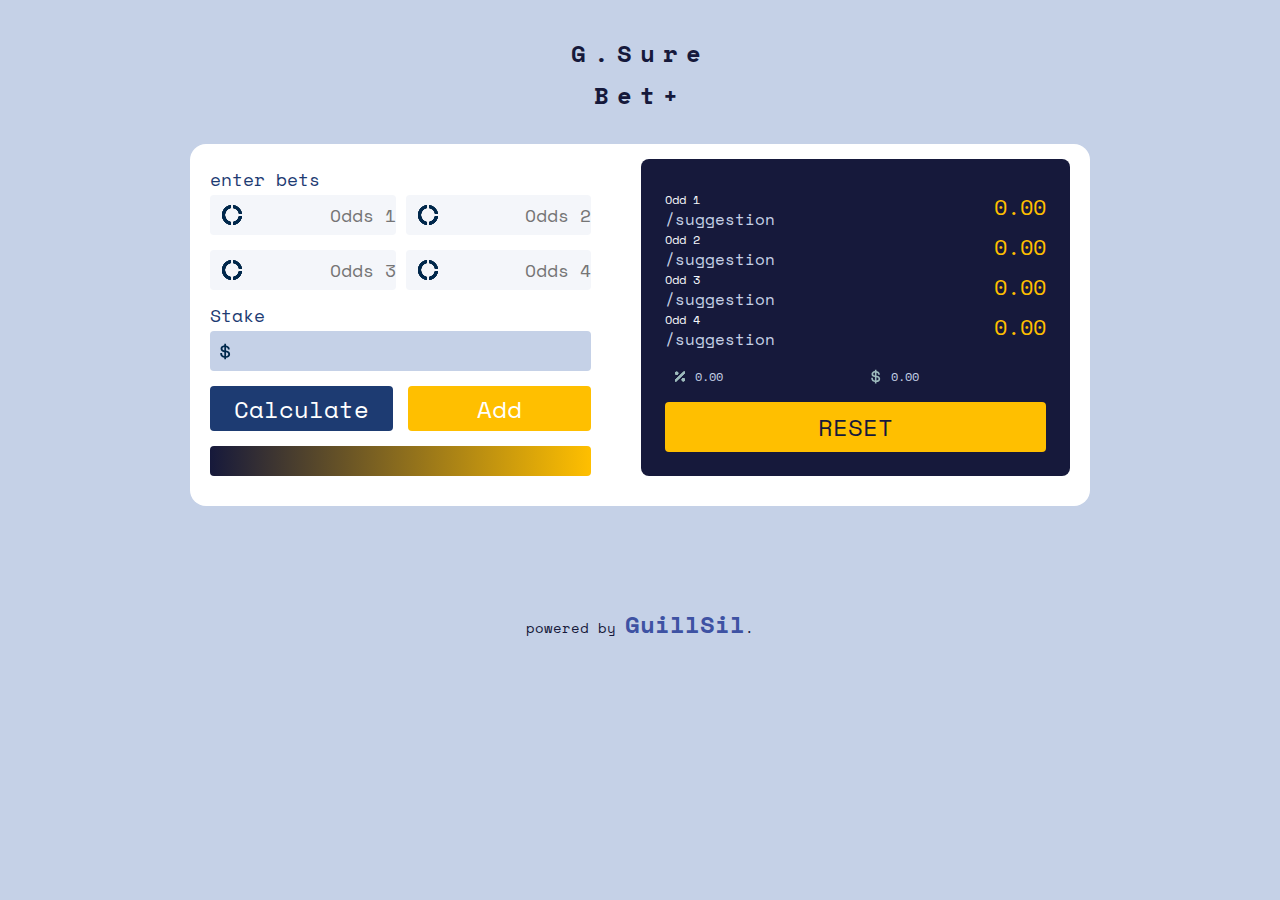
==== index.html @ c914a536 "update" ====
<!DOCTYPE html>
<html lang="en">

<head>
  <meta charset="UTF-8">
  <meta name="viewport" content="width=device-width, initial-scale=1.0">
  <link rel="icon" type="image/png" sizes="32x32" href="./images/icono.ico">
  <link rel="stylesheet" href="sass/style.css">
  <title>G.Sure bet Calculator v3.0</title>
</head>

<body class="body">
  <header class="topnav wrapper">
    <h1 class="header-titulo"><a href="/index.html">G.Sure <br>Bet+</a></h1>
  </header>

  <section class="calculadora-container">
    <div class="inputs-seccion">
      <label class="input-seccion__monto-label">enter bets</label>
      <div class="input-seccion-v4">
        <label class="input-seccion-v4__odd-label"></label>
        <input id="input1" class="input-seccion-v4__odd-input" type="number" placeholder="Odds 1">

        <label class="input-seccion-v4__odd-label"></label>
        <input id="input2" class="input-seccion-v4__odd-input" type="number" placeholder="Odds 2">

        <label class="input-seccion-v4__odd-label"></label>
        <input id="input3" class="input-seccion-v4__odd-input" type="number" placeholder="Odds 3">
        <label class="input-seccion-v4__odd-label"></label>
        <input id="input4" class="input-seccion-v4__odd-input" type="number" placeholder="Odds 4">
      </div>

      <label class="input-seccion__monto-label">Stake</label>
      <input id="monto" class="input-seccion__monto-input" type="number" placeholder="  ">

      <fieldset class="btns">
        <button class="btns__boton btns__boton__custom" id="calculate">Calculate</button>
        <button class="btns__boton btns__boton__custom btns__boton__custom__add" id="agregar">Add</button>
      </fieldset>
      <fieldset class="btns-status">
        <button class="btns-status__boton" id="specialButton"></button>
      </fieldset>

    </div>
    <div class="result-seccion" id="result betting">
      <div class="resultado">
        <div>
          <p class="resultado__odd">Odd 1</p>
          <p class="resultado__valor">/suggestion</p>
        </div>

        <p class="resultado__tip-odd" id="resultado-odd1">0.00</p>

        <div>
          <p class="resultado__odd">Odd 2</p>
          <p class="resultado__valor">/suggestion</p>
        </div>

        <p class="resultado__tip-odd" id="resultado-odd2">0.00</p>

        <div>
          <p class="resultado__odd">Odd 3</p>
          <p class="resultado__valor">/suggestion</p>
        </div>

        <p class="resultado__tip-odd" id="resultado-odd3">0.00</p>

        <div>
            <p class="resultado__odd">Odd 4</p>
            <p class="resultado__valor">/suggestion</p>
        </div>
        
        <p class="resultado__tip-odd" id="resultado-odd4">0.00</p>


      </div>
      <div class="resultado__result-abajo">
        <p class="resultado__result-abajo__porcentaje" id="resultado-porcentaje">0.00</p>

        <p class="resultado__result-abajo__ganancia" id="resultado-ganancia">0.00</p>
      </div>
      <button class="result-seccion__reset" id="clear">Reset</button>
    </div>

  </section>



  <div class="attribution">
    powered by <a href="https://github.com/guillsil" target="_blank">GuillSil</a>.
  </div>

  <script src="/js/main.js"></script>
</body>

</html>
---- sass/style.css ----
@import url("https://fonts.googleapis.com/css2?family=Space+Mono:ital,wght@0,400;0,700;1,400;1,700&amp;display=swap");
* {
  margin: 0;
  padding: 0;
  box-sizing: border-box;
}
* ::before,
* ::after {
  box-sizing: border-box;
}

body {
  font-size: 24px;
  color: hsl(235.14, 45.68%, 15.88%);
  background-color: hsl(220, 41%, 84%);
  font-family: "Space Mono", monospace;
  position: relative;
  margin: 0;
  min-height: 100vh;
}
body::after {
  content: "";
  position: absolute;
  inset: 0;
  z-index: -1;
}

.nav-2 {
  display: none;
}

a,
a:visited,
a:active {
  font-size: 1.5rem;
  font-weight: 700;
  text-decoration: none;
  color: hsl(235.14, 45.68%, 15.88%);
}
a:hover,
a:visited:hover,
a:active:hover {
  -webkit-text-decoration: underline 2px;
          text-decoration: underline 2px;
}

.wrapper {
  width: min(100% - 3rem, 56.25rem);
  margin-inline: auto;
}

.topnav {
  display: flex;
  justify-content: space-around;
  align-items: center;
  border-right: 1rem;
}
.topnav button {
  background: none;
  border: none;
  padding: 0;
}
@media (width >= 40em) {
  .topnav button {
    display: none;
  }
}
.topnav__open[aria-expanded=true] + .topnav__menu {
  translate: 0;
}
@media (prefers-reduced-motion) {
  .topnav__open[aria-expanded=true] + .topnav__menu {
    opacity: 1;
  }
}
.topnav__close {
  display: block;
  margin-inline-start: auto;
  margin-block-end: 8rem;
}
.topnav__close img {
  width: 2.5rem;
}
@media (width < 40em) {
  .topnav__menu {
    position: fixed;
    inset: 0;
    padding: 1.5rem;
    background-color: hsl(220, 41%, 84%);
    translate: 100vw 0;
    transition: translate 0.5s ease-in-out;
  }
}
@media (width < 40em) and (prefers-reduced-motion) {
  .topnav__menu {
    translate: 0;
    opacity: 0;
    transition: opacity 500ms ease-in-out;
  }
}
.topnav__links {
  display: flex;
  gap: 1rem;
  align-items: center;
  margin: 0;
  padding: 0;
}
@media (width < 40em) {
  .topnav__links {
    flex-direction: column;
  }
}
.topnav__item {
  list-style-type: none;
}

.header-titulo {
  text-align: center;
  color: hsl(235.14, 45.68%, 15.88%);
  font-size: 1em;
  margin: 30px 0;
  letter-spacing: 8px;
}

.pressed-titulo {
  margin: 10px 0;
}

.calculadora-container {
  background-color: hsl(0, 0%, 100%);
  width: 375px;
  margin: auto;
  border-radius: 16px;
  padding: 20px;
  padding-top: 15px;
  padding-bottom: 15px;
}

.hidden {
  display: none;
}

.input-seccion__odd-label {
  color: hsl(219, 60%, 28%);
  font-size: 0.75em;
  margin-bottom: 3px;
}
.input-seccion__odd-input {
  font-family: "Space Mono", monospace;
  font-size: 0.75em;
  text-align: right;
  caret-color: hsl(45, 100%, 50%);
  border-radius: 4px;
  border: none;
  width: 100%;
  height: 40px;
  margin-bottom: 5px;
  background-color: hsl(220, 41%, 97%);
  background: url("../images/sure.svg") no-repeat 10px center;
  background-color: hsl(220, 41%, 97%);
}
.input-seccion__odd-input:hover {
  cursor: pointer;
}
.input-seccion__odd-input:focus {
  outline: none;
  border: 2px solid hsl(45, 100%, 50%);
}
.input-seccion__odd-input::-webkit-inner-spin-button {
  -webkit-appearance: none;
}
.input-seccion__monto-label {
  color: hsl(219, 60%, 28%);
  font-size: 0.75em;
  margin-bottom: 3px;
}
.input-seccion__monto-input {
  font-family: "Space Mono", monospace;
  font-size: 0.75em;
  text-align: right;
  caret-color: hsl(45, 100%, 50%);
  border-radius: 4px;
  border: none;
  width: 100%;
  height: 40px;
  margin-bottom: 5px;
  background-color: hsl(220, 41%, 97%);
  background: url("../images/icon-dollar-two.svg") no-repeat 10px center;
  background-color: hsl(220, 41%, 84%);
}
.input-seccion__monto-input:hover {
  cursor: pointer;
}
.input-seccion__monto-input:focus {
  outline: none;
  border: 2px solid hsl(45, 100%, 50%);
}
.input-seccion__monto-input::-webkit-inner-spin-button {
  -webkit-appearance: none;
}
.input-seccion__titulo {
  font-size: 0.8em;
  color: hsl(219, 60%, 28%);
  margin-bottom: 10px;
}

.input-seccion-v4 {
  display: grid;
  grid-template-columns: repeat(2, 1fr);
  gap: 10px;
}
.input-seccion-v4__odd-label {
  display: none;
}
.input-seccion-v4__odd-input {
  font-family: "Space Mono", monospace;
  font-size: 0.75em;
  text-align: right;
  caret-color: hsl(45, 100%, 50%);
  border-radius: 4px;
  border: none;
  width: 100%;
  height: 40px;
  margin-bottom: 5px;
  background-color: hsl(220, 41%, 97%);
  background: url("../images/sure.svg") no-repeat 10px center;
  background-color: hsl(220, 41%, 97%);
}
.input-seccion-v4__odd-input:hover {
  cursor: pointer;
}
.input-seccion-v4__odd-input:focus {
  outline: none;
  border: 2px solid hsl(45, 100%, 50%);
}
.input-seccion-v4__odd-input::-webkit-inner-spin-button {
  -webkit-appearance: none;
}

.btns {
  border: none;
  display: grid;
  gap: 15px;
  margin-top: 10px;
  margin-bottom: 15px;
  grid-template-columns: 1fr 1fr;
}

.btns-status {
  border: none;
  display: grid;
  gap: 15px;
  margin-top: 10px;
  margin-bottom: 15px;
  grid-template-columns: 1fr;
}

.btns-status-pressed {
  border: none;
  display: grid;
  gap: 15px;
  margin-top: 10px;
  margin-bottom: 5px;
  grid-template-columns: 1fr;
}

.pressed-status {
  margin-bottom: 1px;
}

.btns-status__boton {
  width: 100%;
  height: 30px;
  font-size: 0.8em;
  font-family: "Space Mono", monospace;
  border: none;
  border-radius: 4px;
  color: hsl(0, 0%, 100%);
  background-image: linear-gradient(to right, hsl(235.14, 45.68%, 15.88%), hsl(45, 100%, 50%));
}

.pressed {
  width: 147;
  font-size: 1em;
  height: 45px;
}

.btns__boton {
  width: 147px;
  height: 45px;
  font-size: 1em;
  background-color: hsl(235.14, 45.68%, 15.88%);
  font-family: "Space Mono", monospace;
  border: none;
  border-radius: 4px;
  color: hsl(0, 0%, 100%);
  transition-duration: 1s;
}
.btns__boton:hover {
  cursor: pointer;
  background-color: hsl(235.14, 45.68%, 15.88%);
}
.btns__boton__custom {
  background-color: hsl(219, 60%, 28%);
  width: 100%;
}
.btns__boton__custom__add {
  background-color: hsl(45, 100%, 50%);
  width: 100%;
}
.btns__boton__custom__add:hover {
  cursor: pointer;
  background-color: hsl(45, 86%, 45%);
}

.error {
  border: 2px solid red;
}

.result-seccion {
  background-color: hsl(235.14, 45.68%, 15.88%);
  border-radius: 8px;
  padding: 32px 24px 24px;
  margin-bottom: 15px;
  display: flex;
  flex-direction: column;
  justify-content: space-between;
}

.resultado {
  display: grid;
  grid-template-columns: 1fr 1fr;
}
.resultado__odd {
  font-size: 0.5em;
  color: hsl(220, 41%, 97%);
}
.resultado__valor {
  font-size: 0.65em;
  color: hsl(220, 41%, 84%);
}
.resultado__tip-odd {
  font-size: 0.9em;
  color: hsl(45, 100%, 50%);
  text-align: right;
}
.resultado__result-abajo {
  display: grid;
  font-size: 0.5em;
  grid-template-columns: 1fr 1fr;
  gap: 10px;
  margin-top: 10px;
  color: hsl(220, 41%, 84%);
}
.resultado__result-abajo__porcentaje {
  background: url("../images/percent.svg") no-repeat 10px center;
  background-size: 0.8em;
  padding-left: 30px;
}
.resultado__result-abajo__ganancia {
  background: url("../images/icon-dollar.svg") no-repeat 10px center;
  background-size: 0.8em;
  padding-left: 30px;
}

.result-seccion__reset {
  background-color: hsl(45, 100%, 50%);
  font-family: "Space Mono", monospace;
  color: hsl(235.14, 45.68%, 15.88%);
  border: none;
  text-transform: uppercase;
  border-radius: 4px;
  font-size: 1em;
  height: 50px;
  margin-top: 10px;
  transition-duration: 1s;
}
.result-seccion__reset:hover {
  cursor: pointer;
  background-color: hsl(45, 86%, 45%);
}

.attribution {
  font-size: 14px;
  text-align: center;
  margin: 1px 0;
}

.attribution a {
  color: hsl(228, 45%, 44%);
}

.attribution2 a {
  color: hsl(228, 45%, 44%);
}

@media (min-width: 1024px) {
  .header-titulo {
    margin: 30px 0 30px;
    font-size: 1.2em;
  }
  .calculadora-container {
    width: 900px;
    display: flex;
    gap: 50px;
  }
  .inputs-seccion {
    flex: 1;
  }
  .result-seccion {
    flex: 1;
  }
  .btns__boton {
    width: 120px;
  }
  .btns__boton {
    width: 100%;
  }
  .attribution {
    margin: 100px 0 100px;
  }
  .attribution2 {
    margin: 100px 0 100px;
  }
  .resultado__odd1, .resultado__odd2 {
    font-size: 0.8em;
  }
  .resultado__valor1, .resultado__valor2 {
    font-size: 0.7em;
  }
  .resultado__tip-odd1, .resultado__tip-odd2 {
    font-size: 1em;
  }
}/*# sourceMappingURL=style.css.map */
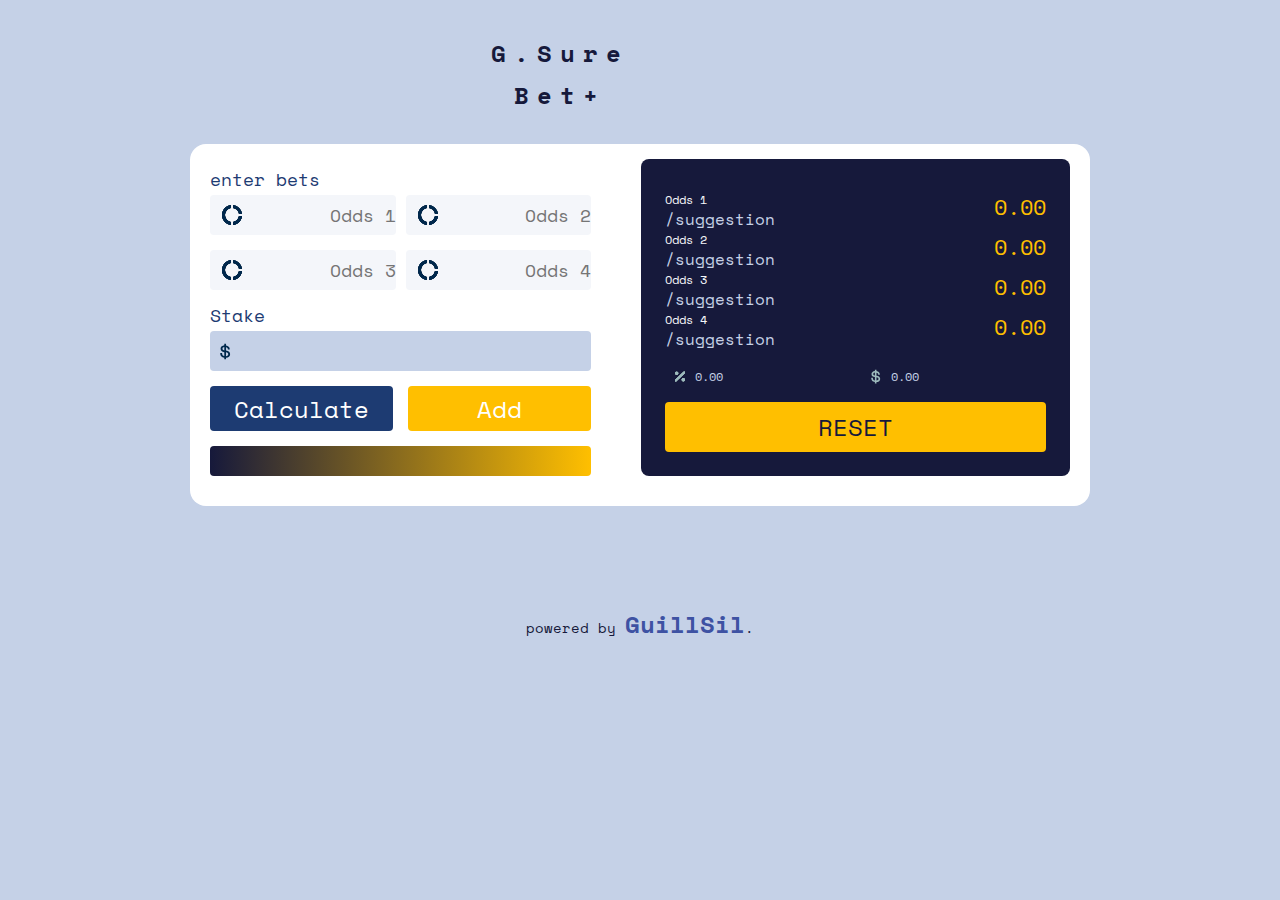
==== commit a4126e54: "update" ====
--- a/index.html
+++ b/index.html
@@ -45,28 +45,28 @@
     <div class="result-seccion" id="result betting">
       <div class="resultado">
         <div>
-          <p class="resultado__odd">Odd 1</p>
+          <p class="resultado__odd">Odds 1</p>
           <p class="resultado__valor">/suggestion</p>
         </div>
 
         <p class="resultado__tip-odd" id="resultado-odd1">0.00</p>
 
         <div>
-          <p class="resultado__odd">Odd 2</p>
+          <p class="resultado__odd">Odds 2</p>
           <p class="resultado__valor">/suggestion</p>
         </div>
 
         <p class="resultado__tip-odd" id="resultado-odd2">0.00</p>
 
         <div>
-          <p class="resultado__odd">Odd 3</p>
+          <p class="resultado__odd">Odds 3</p>
           <p class="resultado__valor">/suggestion</p>
         </div>
 
         <p class="resultado__tip-odd" id="resultado-odd3">0.00</p>
 
         <div>
-            <p class="resultado__odd">Odd 4</p>
+            <p class="resultado__odd">Odds 4</p>
             <p class="resultado__valor">/suggestion</p>
         </div>
         
--- a/sass/style.css
+++ b/sass/style.css
@@ -1,3 +1,4 @@
+@charset "UTF-8";
 @import url("https://fonts.googleapis.com/css2?family=Space+Mono:ital,wght@0,400;0,700;1,400;1,700&amp;display=swap");
 * {
   margin: 0;
@@ -50,10 +51,11 @@
 }
 
 .topnav {
-  display: flex;
-  justify-content: space-around;
+  display: grid;
+  grid-template-columns: 1fr auto;
+  justify-content: space-around; /* Coloca el título al principio y la navegación al final */
   align-items: center;
-  border-right: 1rem;
+  gap: 10rem;
 }
 .topnav button {
   background: none;
@@ -105,11 +107,6 @@
   margin: 0;
   padding: 0;
 }
-@media (width < 40em) {
-  .topnav__links {
-    flex-direction: column;
-  }
-}
 .topnav__item {
   list-style-type: none;
 }
@@ -383,7 +380,7 @@
 .attribution {
   font-size: 14px;
   text-align: center;
-  margin: 1px 0;
+  margin: 10px 0;
 }
 
 .attribution a {
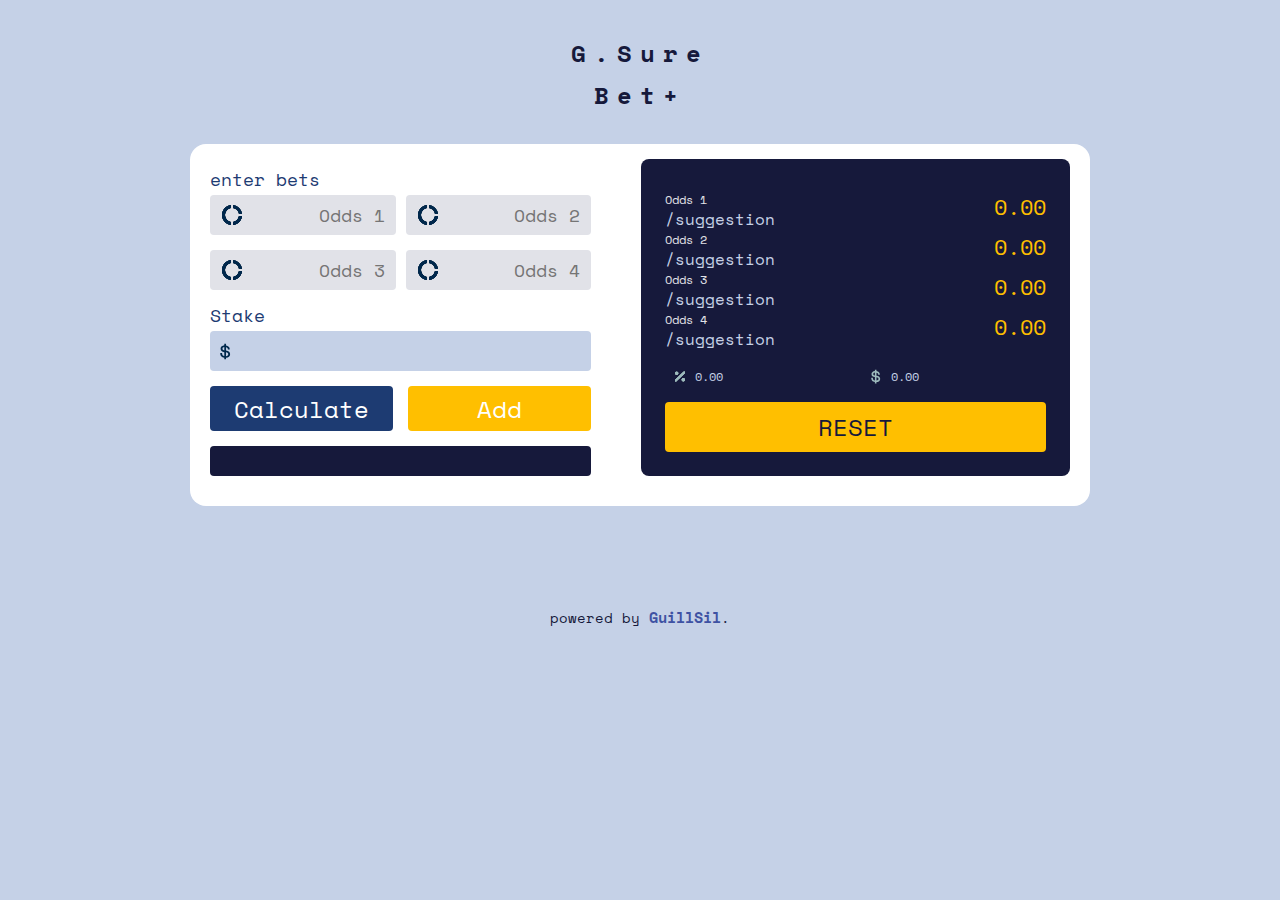
==== commit e6f7a976: "update" ====
--- a/index.html
+++ b/index.html
@@ -19,15 +19,15 @@
       <label class="input-seccion__monto-label">enter bets</label>
       <div class="input-seccion-v4">
         <label class="input-seccion-v4__odd-label"></label>
-        <input id="input1" class="input-seccion-v4__odd-input" type="number" placeholder="Odds 1">
+        <input id="input1" class="input-seccion-v4__odd-input" type="number" placeholder="Odds 1 ">
 
         <label class="input-seccion-v4__odd-label"></label>
-        <input id="input2" class="input-seccion-v4__odd-input" type="number" placeholder="Odds 2">
+        <input id="input2" class="input-seccion-v4__odd-input" type="number" placeholder="Odds 2 ">
 
         <label class="input-seccion-v4__odd-label"></label>
-        <input id="input3" class="input-seccion-v4__odd-input" type="number" placeholder="Odds 3">
+        <input id="input3" class="input-seccion-v4__odd-input" type="number" placeholder="Odds 3 ">
         <label class="input-seccion-v4__odd-label"></label>
-        <input id="input4" class="input-seccion-v4__odd-input" type="number" placeholder="Odds 4">
+        <input id="input4" class="input-seccion-v4__odd-input" type="number" placeholder="Odds 4 ">
       </div>
 
       <label class="input-seccion__monto-label">Stake</label>
--- a/sass/style.css
+++ b/sass/style.css
@@ -51,11 +51,10 @@
 }
 
 .topnav {
-  display: grid;
-  grid-template-columns: 1fr auto;
+  display: flex;
   justify-content: space-around; /* Coloca el título al principio y la navegación al final */
   align-items: center;
-  gap: 10rem;
+  border-right: 0.5rem;
 }
 .topnav button {
   background: none;
@@ -107,6 +106,11 @@
   margin: 0;
   padding: 0;
 }
+@media (width < 40em) {
+  .topnav__links {
+    flex-direction: column;
+  }
+}
 .topnav__item {
   list-style-type: none;
 }
@@ -152,9 +156,9 @@
   width: 100%;
   height: 40px;
   margin-bottom: 5px;
-  background-color: hsl(220, 41%, 97%);
+  background-color: hsl(231.43, 13.21%, 89.61%);
   background: url("../images/sure.svg") no-repeat 10px center;
-  background-color: hsl(220, 41%, 97%);
+  background-color: hsl(231.43, 13.21%, 89.61%);
 }
 .input-seccion__odd-input:hover {
   cursor: pointer;
@@ -181,7 +185,7 @@
   width: 100%;
   height: 40px;
   margin-bottom: 5px;
-  background-color: hsl(220, 41%, 97%);
+  background-color: hsl(231.43, 13.21%, 89.61%);
   background: url("../images/icon-dollar-two.svg") no-repeat 10px center;
   background-color: hsl(220, 41%, 84%);
 }
@@ -219,9 +223,9 @@
   width: 100%;
   height: 40px;
   margin-bottom: 5px;
-  background-color: hsl(220, 41%, 97%);
+  background-color: hsl(231.43, 13.21%, 89.61%);
   background: url("../images/sure.svg") no-repeat 10px center;
-  background-color: hsl(220, 41%, 97%);
+  background-color: hsl(231.43, 13.21%, 89.61%);
 }
 .input-seccion-v4__odd-input:hover {
   cursor: pointer;
@@ -272,8 +276,8 @@
   font-family: "Space Mono", monospace;
   border: none;
   border-radius: 4px;
-  color: hsl(0, 0%, 100%);
-  background-image: linear-gradient(to right, hsl(235.14, 45.68%, 15.88%), hsl(45, 100%, 50%));
+  color: hsl(220, 41%, 84%);
+  background-color: hsl(235.14, 45.68%, 15.88%);
 }
 
 .pressed {
@@ -330,7 +334,7 @@
 }
 .resultado__odd {
   font-size: 0.5em;
-  color: hsl(220, 41%, 97%);
+  color: hsl(231.43, 13.21%, 89.61%);
 }
 .resultado__valor {
   font-size: 0.65em;
@@ -385,10 +389,7 @@
 
 .attribution a {
   color: hsl(228, 45%, 44%);
-}
-
-.attribution2 a {
-  color: hsl(228, 45%, 44%);
+  font-size: 15px;
 }
 
 @media (min-width: 1024px) {
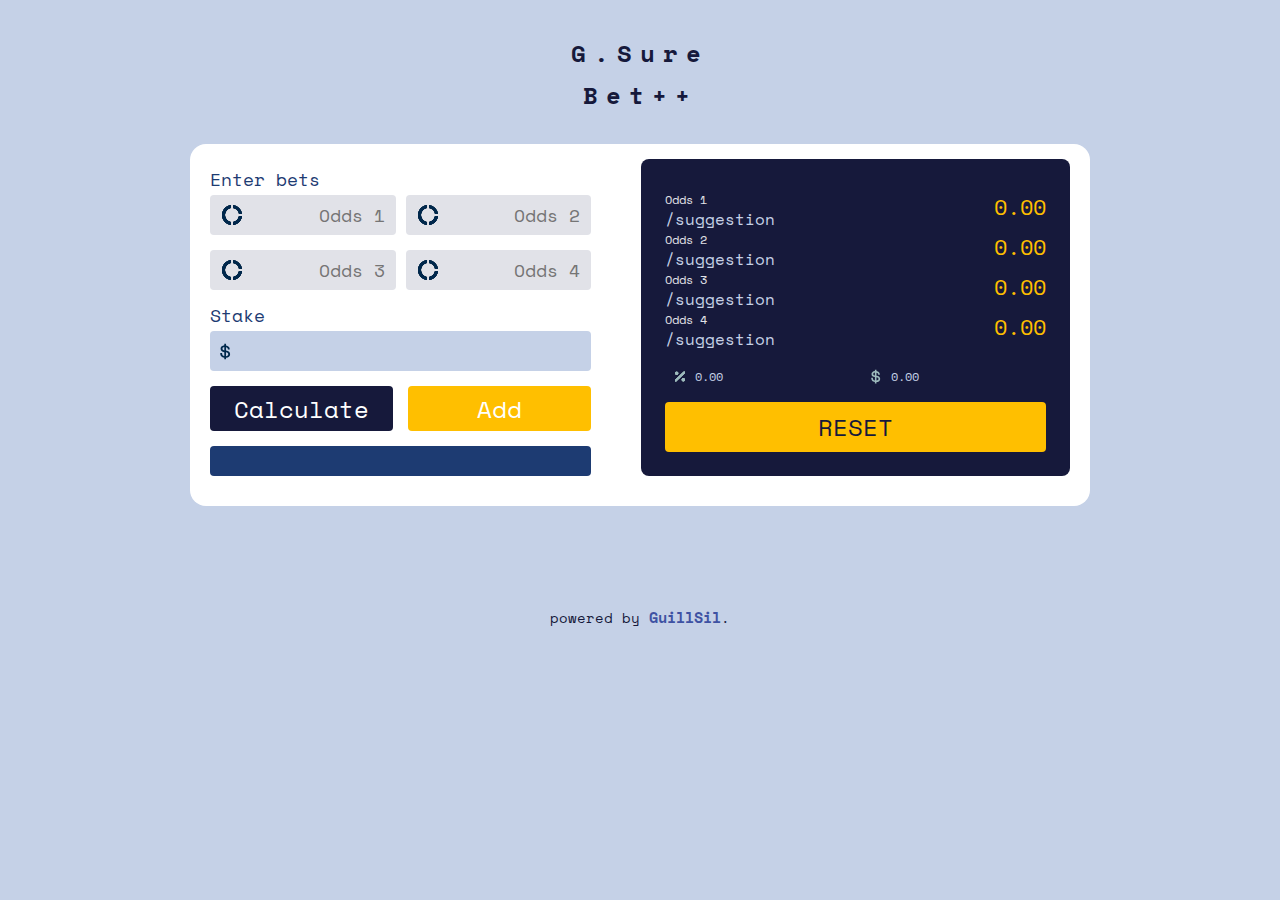
==== commit 9b0acb1c: "upgrade" ====
--- a/index.html
+++ b/index.html
@@ -11,12 +11,12 @@
 
 <body class="body">
   <header class="topnav wrapper">
-    <h1 class="header-titulo"><a href="/index.html">G.Sure <br>Bet+</a></h1>
+    <h1 class="header-titulo"><a href="/index.html">G.Sure <br>Bet++</a></h1>
   </header>
 
   <section class="calculadora-container">
     <div class="inputs-seccion">
-      <label class="input-seccion__monto-label">enter bets</label>
+      <label class="input-seccion__monto-label">Enter bets</label>
       <div class="input-seccion-v4">
         <label class="input-seccion-v4__odd-label"></label>
         <input id="input1" class="input-seccion-v4__odd-input" type="number" placeholder="Odds 1 ">
--- a/sass/style.css
+++ b/sass/style.css
@@ -277,7 +277,7 @@
   border: none;
   border-radius: 4px;
   color: hsl(220, 41%, 84%);
-  background-color: hsl(235.14, 45.68%, 15.88%);
+  background-color: hsl(219, 60%, 28%);
 }
 
 .pressed {
@@ -302,7 +302,7 @@
   background-color: hsl(235.14, 45.68%, 15.88%);
 }
 .btns__boton__custom {
-  background-color: hsl(219, 60%, 28%);
+  background-color: hsl(235.14, 45.68%, 15.88%);
   width: 100%;
 }
 .btns__boton__custom__add {
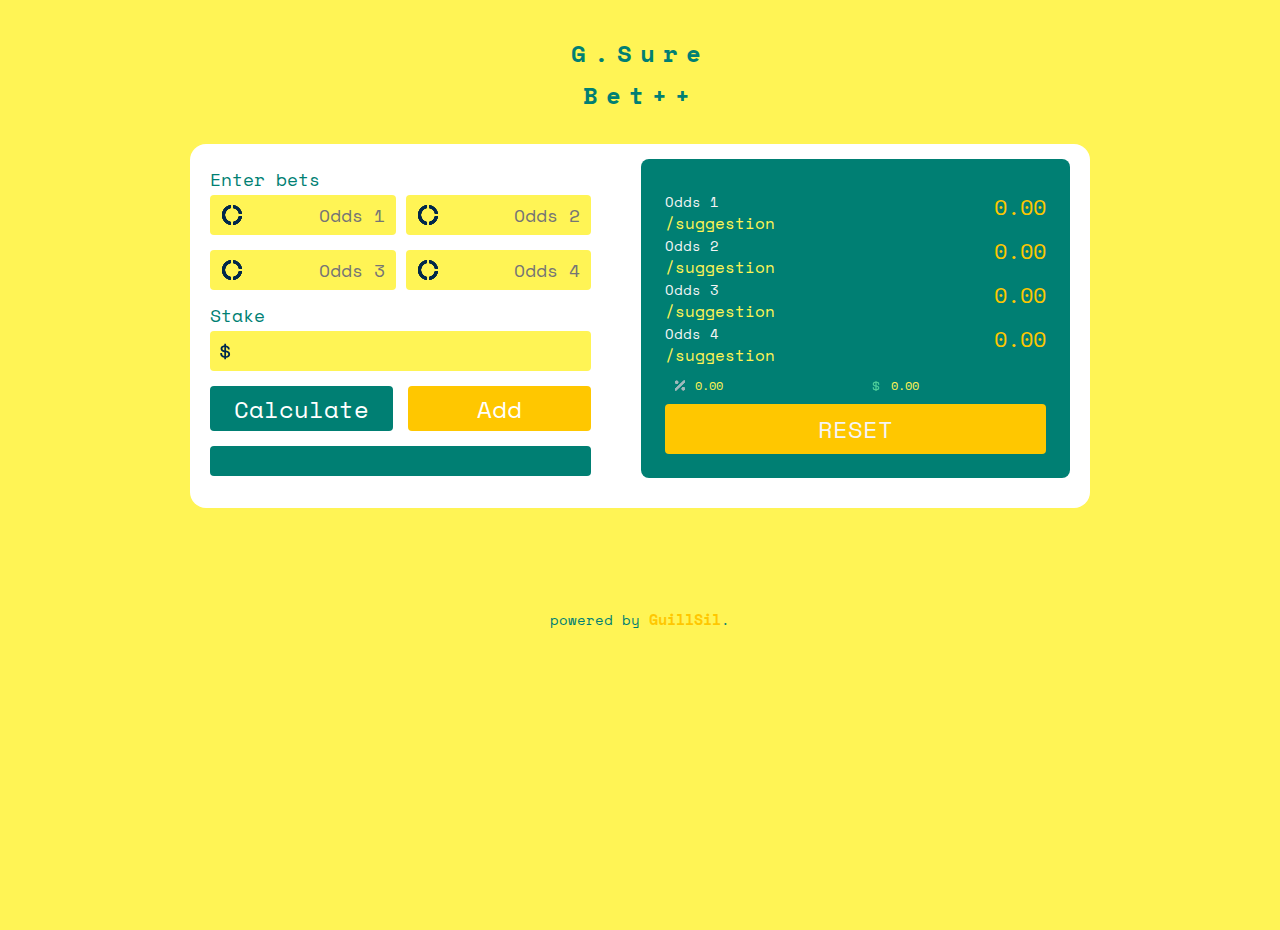
==== commit faac1a93: "Upgrade en la interfaz y en la logica de la calculadora" ====
--- a/index.html
+++ b/index.html
@@ -18,15 +18,9 @@
     <div class="inputs-seccion">
       <label class="input-seccion__monto-label">Enter bets</label>
       <div class="input-seccion-v4">
-        <label class="input-seccion-v4__odd-label"></label>
         <input id="input1" class="input-seccion-v4__odd-input" type="number" placeholder="Odds 1 ">
-
-        <label class="input-seccion-v4__odd-label"></label>
         <input id="input2" class="input-seccion-v4__odd-input" type="number" placeholder="Odds 2 ">
-
-        <label class="input-seccion-v4__odd-label"></label>
         <input id="input3" class="input-seccion-v4__odd-input" type="number" placeholder="Odds 3 ">
-        <label class="input-seccion-v4__odd-label"></label>
         <input id="input4" class="input-seccion-v4__odd-input" type="number" placeholder="Odds 4 ">
       </div>
 
@@ -38,34 +32,34 @@
         <button class="btns__boton btns__boton__custom btns__boton__custom__add" id="agregar">Add</button>
       </fieldset>
       <fieldset class="btns-status">
-        <button class="btns-status__boton" id="specialButton"></button>
+        <button class="btns-status__boton " id="specialButton"></button>
       </fieldset>
 
     </div>
     <div class="result-seccion" id="result betting">
       <div class="resultado">
-        <div>
+        <div class="result-1">
           <p class="resultado__odd">Odds 1</p>
           <p class="resultado__valor">/suggestion</p>
         </div>
 
         <p class="resultado__tip-odd" id="resultado-odd1">0.00</p>
 
-        <div>
+        <div class="result-2">
           <p class="resultado__odd">Odds 2</p>
           <p class="resultado__valor">/suggestion</p>
         </div>
 
         <p class="resultado__tip-odd" id="resultado-odd2">0.00</p>
 
-        <div>
+        <div class="result-3">
           <p class="resultado__odd">Odds 3</p>
           <p class="resultado__valor">/suggestion</p>
         </div>
 
         <p class="resultado__tip-odd" id="resultado-odd3">0.00</p>
 
-        <div>
+        <div class="result-4">
             <p class="resultado__odd">Odds 4</p>
             <p class="resultado__valor">/suggestion</p>
         </div>
@@ -83,9 +77,6 @@
     </div>
 
   </section>
-
-
-
   <div class="attribution">
     powered by <a href="https://github.com/guillsil" target="_blank">GuillSil</a>.
   </div>
--- a/sass/style.css
+++ b/sass/style.css
@@ -1,4 +1,3 @@
-@charset "UTF-8";
 @import url("https://fonts.googleapis.com/css2?family=Space+Mono:ital,wght@0,400;0,700;1,400;1,700&amp;display=swap");
 * {
   margin: 0;
@@ -12,8 +11,8 @@
 
 body {
   font-size: 24px;
-  color: hsl(235.14, 45.68%, 15.88%);
-  background-color: hsl(220, 41%, 84%);
+  color: #007F73;
+  background-color: #FFF455;
   font-family: "Space Mono", monospace;
   position: relative;
   margin: 0;
@@ -36,7 +35,7 @@
   font-size: 1.5rem;
   font-weight: 700;
   text-decoration: none;
-  color: hsl(235.14, 45.68%, 15.88%);
+  color: #007F73;
 }
 a:hover,
 a:visited:hover,
@@ -50,74 +49,9 @@
   margin-inline: auto;
 }
 
-.topnav {
-  display: flex;
-  justify-content: space-around; /* Coloca el título al principio y la navegación al final */
-  align-items: center;
-  border-right: 0.5rem;
-}
-.topnav button {
-  background: none;
-  border: none;
-  padding: 0;
-}
-@media (width >= 40em) {
-  .topnav button {
-    display: none;
-  }
-}
-.topnav__open[aria-expanded=true] + .topnav__menu {
-  translate: 0;
-}
-@media (prefers-reduced-motion) {
-  .topnav__open[aria-expanded=true] + .topnav__menu {
-    opacity: 1;
-  }
-}
-.topnav__close {
-  display: block;
-  margin-inline-start: auto;
-  margin-block-end: 8rem;
-}
-.topnav__close img {
-  width: 2.5rem;
-}
-@media (width < 40em) {
-  .topnav__menu {
-    position: fixed;
-    inset: 0;
-    padding: 1.5rem;
-    background-color: hsl(220, 41%, 84%);
-    translate: 100vw 0;
-    transition: translate 0.5s ease-in-out;
-  }
-}
-@media (width < 40em) and (prefers-reduced-motion) {
-  .topnav__menu {
-    translate: 0;
-    opacity: 0;
-    transition: opacity 500ms ease-in-out;
-  }
-}
-.topnav__links {
-  display: flex;
-  gap: 1rem;
-  align-items: center;
-  margin: 0;
-  padding: 0;
-}
-@media (width < 40em) {
-  .topnav__links {
-    flex-direction: column;
-  }
-}
-.topnav__item {
-  list-style-type: none;
-}
-
 .header-titulo {
   text-align: center;
-  color: hsl(235.14, 45.68%, 15.88%);
+  color: #007F73;
   font-size: 1em;
   margin: 30px 0;
   letter-spacing: 8px;
@@ -128,7 +62,7 @@
 }
 
 .calculadora-container {
-  background-color: hsl(0, 0%, 100%);
+  background-color: white;
   width: 375px;
   margin: auto;
   border-radius: 16px;
@@ -142,7 +76,7 @@
 }
 
 .input-seccion__odd-label {
-  color: hsl(219, 60%, 28%);
+  color: #007F73;
   font-size: 0.75em;
   margin-bottom: 3px;
 }
@@ -150,28 +84,28 @@
   font-family: "Space Mono", monospace;
   font-size: 0.75em;
   text-align: right;
-  caret-color: hsl(45, 100%, 50%);
+  caret-color: #FFC700;
   border-radius: 4px;
   border: none;
   width: 100%;
   height: 40px;
   margin-bottom: 5px;
-  background-color: hsl(231.43, 13.21%, 89.61%);
+  background-color: #FFF455;
   background: url("../images/sure.svg") no-repeat 10px center;
-  background-color: hsl(231.43, 13.21%, 89.61%);
+  background-color: #FFF455;
 }
 .input-seccion__odd-input:hover {
   cursor: pointer;
 }
 .input-seccion__odd-input:focus {
   outline: none;
-  border: 2px solid hsl(45, 100%, 50%);
+  border: 2px solid #FFC700;
 }
 .input-seccion__odd-input::-webkit-inner-spin-button {
   -webkit-appearance: none;
 }
 .input-seccion__monto-label {
-  color: hsl(219, 60%, 28%);
+  color: #007F73;
   font-size: 0.75em;
   margin-bottom: 3px;
 }
@@ -179,29 +113,29 @@
   font-family: "Space Mono", monospace;
   font-size: 0.75em;
   text-align: right;
-  caret-color: hsl(45, 100%, 50%);
+  caret-color: #FFC700;
   border-radius: 4px;
   border: none;
   width: 100%;
   height: 40px;
   margin-bottom: 5px;
-  background-color: hsl(231.43, 13.21%, 89.61%);
+  background-color: #FFF455;
   background: url("../images/icon-dollar-two.svg") no-repeat 10px center;
-  background-color: hsl(220, 41%, 84%);
+  background-color: #FFF455;
 }
 .input-seccion__monto-input:hover {
   cursor: pointer;
 }
 .input-seccion__monto-input:focus {
   outline: none;
-  border: 2px solid hsl(45, 100%, 50%);
+  border: 2px solid #FFC700;
 }
 .input-seccion__monto-input::-webkit-inner-spin-button {
   -webkit-appearance: none;
 }
 .input-seccion__titulo {
   font-size: 0.8em;
-  color: hsl(219, 60%, 28%);
+  color: #007F73;
   margin-bottom: 10px;
 }
 
@@ -210,29 +144,26 @@
   grid-template-columns: repeat(2, 1fr);
   gap: 10px;
 }
-.input-seccion-v4__odd-label {
-  display: none;
-}
 .input-seccion-v4__odd-input {
   font-family: "Space Mono", monospace;
   font-size: 0.75em;
   text-align: right;
-  caret-color: hsl(45, 100%, 50%);
+  caret-color: #FFC700;
   border-radius: 4px;
   border: none;
   width: 100%;
   height: 40px;
   margin-bottom: 5px;
-  background-color: hsl(231.43, 13.21%, 89.61%);
+  background-color: #FFF455;
   background: url("../images/sure.svg") no-repeat 10px center;
-  background-color: hsl(231.43, 13.21%, 89.61%);
+  background-color: #FFF455;
 }
 .input-seccion-v4__odd-input:hover {
   cursor: pointer;
 }
 .input-seccion-v4__odd-input:focus {
   outline: none;
-  border: 2px solid hsl(45, 100%, 50%);
+  border: 2px solid #FFC700;
 }
 .input-seccion-v4__odd-input::-webkit-inner-spin-button {
   -webkit-appearance: none;
@@ -247,6 +178,34 @@
   grid-template-columns: 1fr 1fr;
 }
 
+.btns__boton {
+  width: 147px;
+  height: 45px;
+  font-size: 1em;
+  background-color: #007F73;
+  font-family: "Space Mono", monospace;
+  border: none;
+  border-radius: 4px;
+  color: white;
+  transition-duration: 1s;
+}
+.btns__boton:hover {
+  cursor: pointer;
+  background-color: #007F73;
+}
+.btns__boton__custom {
+  background-color: #007F73;
+  width: 100%;
+}
+.btns__boton__custom__add {
+  background-color: #FFC700;
+  width: 100%;
+}
+.btns__boton__custom__add:hover {
+  cursor: pointer;
+  background-color: #FFC700;
+}
+
 .btns-status {
   border: none;
   display: grid;
@@ -256,19 +215,6 @@
   grid-template-columns: 1fr;
 }
 
-.btns-status-pressed {
-  border: none;
-  display: grid;
-  gap: 15px;
-  margin-top: 10px;
-  margin-bottom: 5px;
-  grid-template-columns: 1fr;
-}
-
-.pressed-status {
-  margin-bottom: 1px;
-}
-
 .btns-status__boton {
   width: 100%;
   height: 30px;
@@ -276,50 +222,18 @@
   font-family: "Space Mono", monospace;
   border: none;
   border-radius: 4px;
-  color: hsl(220, 41%, 84%);
-  background-color: hsl(219, 60%, 28%);
-}
-
-.pressed {
-  width: 147;
-  font-size: 1em;
-  height: 45px;
-}
-
-.btns__boton {
-  width: 147px;
-  height: 45px;
-  font-size: 1em;
-  background-color: hsl(235.14, 45.68%, 15.88%);
-  font-family: "Space Mono", monospace;
-  border: none;
-  border-radius: 4px;
-  color: hsl(0, 0%, 100%);
-  transition-duration: 1s;
-}
-.btns__boton:hover {
-  cursor: pointer;
-  background-color: hsl(235.14, 45.68%, 15.88%);
-}
-.btns__boton__custom {
-  background-color: hsl(235.14, 45.68%, 15.88%);
-  width: 100%;
-}
-.btns__boton__custom__add {
-  background-color: hsl(45, 100%, 50%);
-  width: 100%;
-}
-.btns__boton__custom__add:hover {
-  cursor: pointer;
-  background-color: hsl(45, 86%, 45%);
-}
-
-.error {
-  border: 2px solid red;
+  color: #FFF455;
+  background-color: #007F73;
+}
+.btns-status__boton.isSurbet {
+  background-color: hsl(40.09, 100%, 53.92%);
+}
+.btns-status__boton.noSurbet {
+  background-color: hsl(220, 89.36%, 18.43%);
 }
 
 .result-seccion {
-  background-color: hsl(235.14, 45.68%, 15.88%);
+  background-color: #007F73;
   border-radius: 8px;
   padding: 32px 24px 24px;
   margin-bottom: 15px;
@@ -333,16 +247,16 @@
   grid-template-columns: 1fr 1fr;
 }
 .resultado__odd {
-  font-size: 0.5em;
-  color: hsl(231.43, 13.21%, 89.61%);
+  font-size: 0.6em;
+  color: whitesmoke;
 }
 .resultado__valor {
   font-size: 0.65em;
-  color: hsl(220, 41%, 84%);
+  color: #FFF455;
 }
 .resultado__tip-odd {
   font-size: 0.9em;
-  color: hsl(45, 100%, 50%);
+  color: #FFC700;
   text-align: right;
 }
 .resultado__result-abajo {
@@ -351,7 +265,7 @@
   grid-template-columns: 1fr 1fr;
   gap: 10px;
   margin-top: 10px;
-  color: hsl(220, 41%, 84%);
+  color: #FFF455;
 }
 .resultado__result-abajo__porcentaje {
   background: url("../images/percent.svg") no-repeat 10px center;
@@ -365,9 +279,9 @@
 }
 
 .result-seccion__reset {
-  background-color: hsl(45, 100%, 50%);
-  font-family: "Space Mono", monospace;
-  color: hsl(235.14, 45.68%, 15.88%);
+  background-color: #FFC700;
+  font-family: "Space Mono", monospace;
+  color: whitesmoke;
   border: none;
   text-transform: uppercase;
   border-radius: 4px;
@@ -378,7 +292,7 @@
 }
 .result-seccion__reset:hover {
   cursor: pointer;
-  background-color: hsl(45, 86%, 45%);
+  background-color: #FFC700;
 }
 
 .attribution {
@@ -388,7 +302,7 @@
 }
 
 .attribution a {
-  color: hsl(228, 45%, 44%);
+  color: #FFC700;
   font-size: 15px;
 }
 
@@ -417,16 +331,4 @@
   .attribution {
     margin: 100px 0 100px;
   }
-  .attribution2 {
-    margin: 100px 0 100px;
-  }
-  .resultado__odd1, .resultado__odd2 {
-    font-size: 0.8em;
-  }
-  .resultado__valor1, .resultado__valor2 {
-    font-size: 0.7em;
-  }
-  .resultado__tip-odd1, .resultado__tip-odd2 {
-    font-size: 1em;
-  }
 }/*# sourceMappingURL=style.css.map */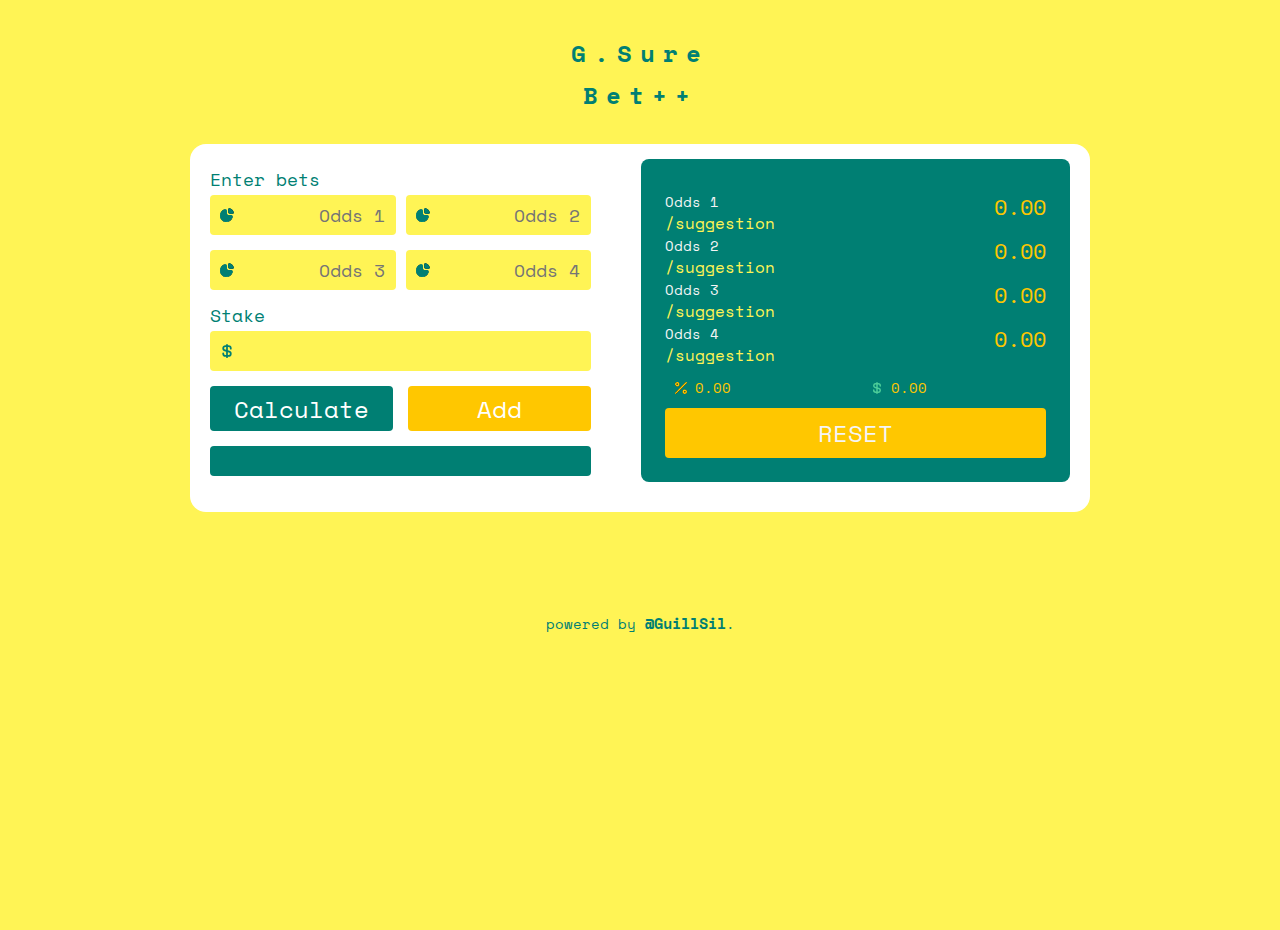
==== commit e2e5b0a9: "uPGRADE FINALLY" ====
--- a/index.html
+++ b/index.html
@@ -78,7 +78,7 @@
 
   </section>
   <div class="attribution">
-    powered by <a href="https://github.com/guillsil" target="_blank">GuillSil</a>.
+    powered by <a href="https://github.com/guillsil" target="_blank">@GuillSil</a>.
   </div>
 
   <script src="/js/main.js"></script>
--- a/sass/style.css
+++ b/sass/style.css
@@ -92,6 +92,7 @@
   margin-bottom: 5px;
   background-color: #FFF455;
   background: url("../images/sure.svg") no-repeat 10px center;
+  background-size: 0.8em;
   background-color: #FFF455;
 }
 .input-seccion__odd-input:hover {
@@ -99,7 +100,7 @@
 }
 .input-seccion__odd-input:focus {
   outline: none;
-  border: 2px solid #FFC700;
+  border: 2px solid #007F73;
 }
 .input-seccion__odd-input::-webkit-inner-spin-button {
   -webkit-appearance: none;
@@ -120,7 +121,8 @@
   height: 40px;
   margin-bottom: 5px;
   background-color: #FFF455;
-  background: url("../images/icon-dollar-two.svg") no-repeat 10px center;
+  background: url("../images/icon-dollar-three.svg") no-repeat 10px center;
+  background-size: 0.8em;
   background-color: #FFF455;
 }
 .input-seccion__monto-input:hover {
@@ -128,7 +130,7 @@
 }
 .input-seccion__monto-input:focus {
   outline: none;
-  border: 2px solid #FFC700;
+  border: 2px solid #007F73;
 }
 .input-seccion__monto-input::-webkit-inner-spin-button {
   -webkit-appearance: none;
@@ -155,7 +157,8 @@
   height: 40px;
   margin-bottom: 5px;
   background-color: #FFF455;
-  background: url("../images/sure.svg") no-repeat 10px center;
+  background: url("../images/chart-pie-alt.svg") no-repeat 10px center;
+  background-size: 0.8em;
   background-color: #FFF455;
 }
 .input-seccion-v4__odd-input:hover {
@@ -163,7 +166,7 @@
 }
 .input-seccion-v4__odd-input:focus {
   outline: none;
-  border: 2px solid #FFC700;
+  border: 2px solid #007F73;
 }
 .input-seccion-v4__odd-input::-webkit-inner-spin-button {
   -webkit-appearance: none;
@@ -261,14 +264,14 @@
 }
 .resultado__result-abajo {
   display: grid;
-  font-size: 0.5em;
+  font-size: 0.6em;
   grid-template-columns: 1fr 1fr;
   gap: 10px;
   margin-top: 10px;
-  color: #FFF455;
+  color: #FFC700;
 }
 .resultado__result-abajo__porcentaje {
-  background: url("../images/percent.svg") no-repeat 10px center;
+  background: url("../images/percentage.svg") no-repeat 10px center;
   background-size: 0.8em;
   padding-left: 30px;
 }
@@ -296,13 +299,14 @@
 }
 
 .attribution {
+  font-family: "Space Mono", monospace;
   font-size: 14px;
   text-align: center;
   margin: 10px 0;
 }
 
 .attribution a {
-  color: #FFC700;
+  color: #007F73;
   font-size: 15px;
 }
 
